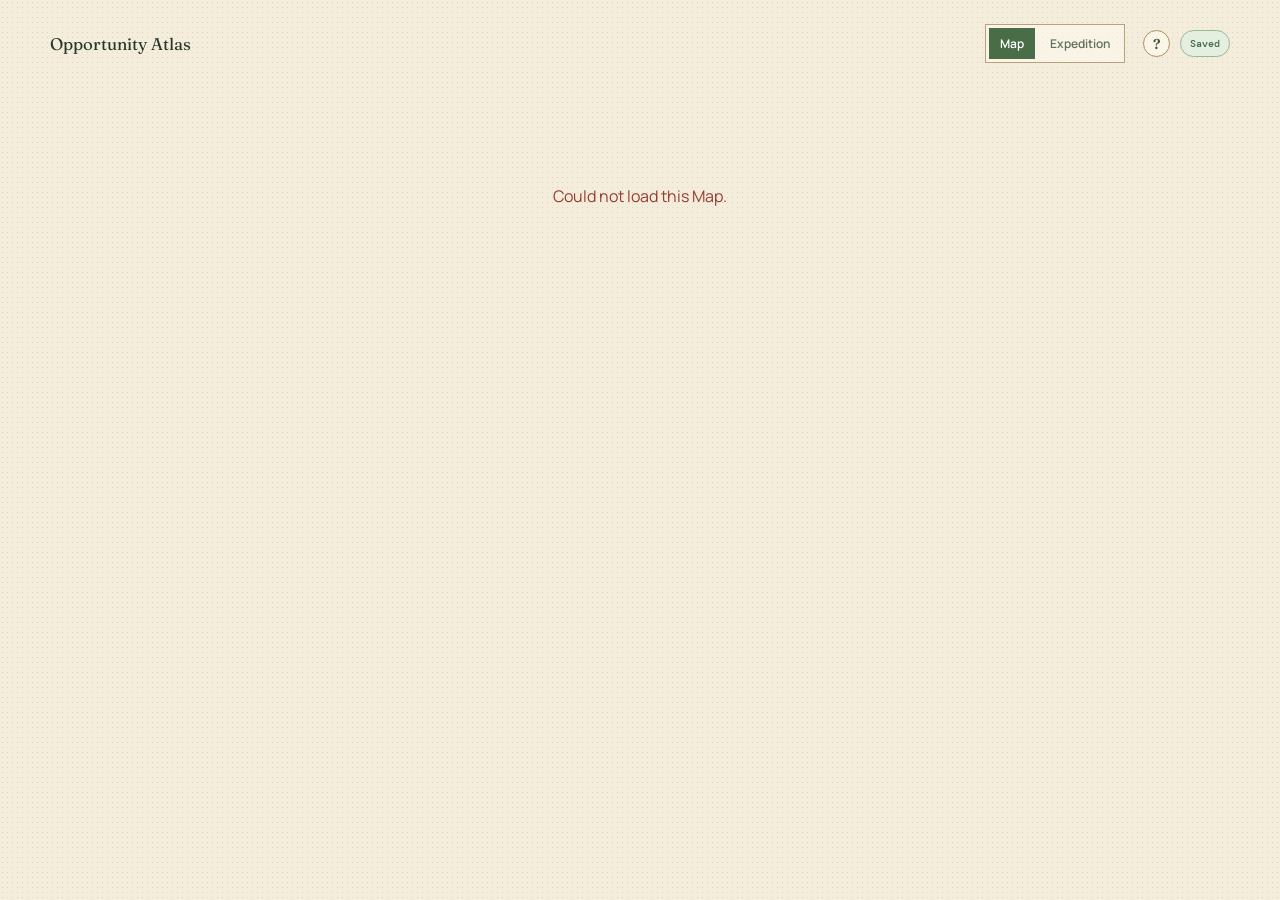
==== static/iteration.html @ 92eda77c "Bust cached Expedition planner styles (#32)" ====
<!doctype html>
<html lang="en">
<head>
  <meta charset="utf-8">
  <meta name="viewport" content="width=device-width, initial-scale=1">
  <title>Opportunity Atlas — Map</title>
  <link rel="stylesheet" href="styles.css?rev=expedition-journey-rail-1">
</head>
<body class="map-page">
  <header class="map-header">
    <a class="wordmark" href="/">Opportunity Atlas</a>
    <nav class="destination-nav" aria-label="Workspace destinations">
      <button type="button" class="destination-link is-active" data-destination="map">Map</button>
      <button type="button" class="destination-link" data-destination="expedition">Expedition</button>
    </nav>
    <button type="button" class="map-help" id="open-map-help" aria-label="How Opportunity Atlas works">?</button>
    <span class="save-indicator" id="save-status" aria-live="polite">Saved</span>
  </header>
  <main class="map-main" id="map-app" aria-live="polite"></main>
  <dialog class="island-dialog" id="island-dialog"></dialog>
  <dialog class="map-help-dialog" id="map-help-dialog"><button type="button" class="dialog-close" id="close-map-help" aria-label="Close">×</button><p class="eyebrow">HOW OPPORTUNITY ATLAS WORKS</p><h2>Start with the possibilities. Learn your way forward.</h2><ol><li><b>Map opportunities.</b> Add or develop Islands until the team has a shared view of what could be worth exploring.</li><li><b>Shape an Island.</b> Use its Chart Room to clarify the workflow, AI-enabled change, outcome, evidence, and current values.</li><li><b>Plan an Expedition.</b> Select the prepared Islands worth learning about now and give each a next learning action.</li></ol><p>Scouting notes and Map changes are available when they help; they are not required to begin.</p></dialog>
  <script src="iteration.js"></script>
</body>
</html>
---- static/styles.css ----
@import url('https://fonts.googleapis.com/css2?family=DM+Mono:wght@400;500&family=Fraunces:opsz,wght@9..144,500;9..144,600&family=Manrope:wght@400;500;600;700&display=swap');

/* #29 revision: keep score movement legible without turning comparison into a ranking screen. */
.map-value-deltas{margin-top:12px;padding:10px;border:1px solid #ddd0af;background:#fffaf0}
.map-value-deltas .eyebrow{margin:0 0 7px}
.map-value-deltas dl{display:grid;gap:6px;margin:0}
.map-value-deltas dl>div{display:flex;justify-content:space-between;gap:10px;font-size:.72rem;line-height:1.4}
.map-value-deltas dt{color:#4f634d;font-weight:700}
.map-value-deltas dd{display:flex;gap:5px;margin:0;color:#5f6a59}
.map-value-deltas dd b{color:#a66d22}
.map-value-deltas-empty{margin-top:12px!important;color:#6a7564!important;font-size:.72rem!important}
@media(max-width:700px){.map-value-deltas dl>div{display:block}
.map-value-deltas dd{margin-top:3px}
}

.map-value-notices{margin-top:18px;padding:14px 17px;border:1px solid #78916e;background:#edf4e4;color:#40583f}
.map-value-notices .eyebrow{margin:0 0 5px}
.map-value-notices p:last-child{margin:0;font-size:.78rem;line-height:1.5}
.map-change-group--notes{border-left:4px solid #5d7895;background:#eef4f6}
.scouting-note-author{margin-top:9px!important;color:#52708b!important;font-size:.7rem!important}


/* #25: Map core keeps each Island's values visible and editable in its own detail view. */
.map-intro h1{margin:0;font:600 clamp(1.9rem,5vw,3.65rem)/1.1 Fraunces,serif;letter-spacing:-.06em}
.map-intro-copy{max-width:620px;margin:15px auto 0;color:#475546;font-size:.96rem;line-height:1.5}
.island-values{display:flex;flex-wrap:wrap;gap:3px 7px;font:500 7px/1.2 'DM Mono',monospace;color:#40523c}
.island-values span{border-top:1px solid rgba(45,75,45,.22);padding-top:3px}
.island-values b{font-weight:500}
.island-values-empty{font:400 8px/1.25 Manrope;color:#52674e}
.evaluation-section{margin-top:25px;border-top:1px solid #c9b78c;padding-top:17px}
.section-heading p:not(.eyebrow){margin:0 0 12px;font-size:.8rem;color:#576250}
.evaluation-field{padding:13px 0;border-top:1px solid rgba(169,145,96,.38);display:grid;grid-template-columns:130px 1fr;gap:13px}
.evaluation-field>div>label{margin:0}
.evaluation-field label small{display:block;margin-top:4px;font-weight:400;color:#6d735f;line-height:1.35}
.evaluation-field select{display:block;margin-top:8px;padding:7px;border:1px solid #bba77a;background:#fffaf0;font:400 12px Manrope;color:var(--ink)}
.evaluation-field .rationale-label{margin:0;font-size:.7rem}
.evaluation-field textarea{min-height:65px;font-size:12px}
.rationale-label textarea{margin-top:5px}
@media(max-width:580px){.evaluation-field{grid-template-columns:1fr}
.island-values{font-size:6px}
}


/* The North Star is reference context; #16 opens an Island in the Map itself. */
.north-star-copy{margin:0;color:#475546;font-size:.84rem;line-height:1.4}
.island{cursor:default}
.island:hover,.island:focus-visible{box-shadow:0 8px 0 rgba(65,108,69,.2),0 15px 26px rgba(46,75,65,.18);outline:0}
.island--northwest:hover,.island--northwest:focus-visible{transform:rotate(7deg) scale(.92)}
.island--northeast:hover,.island--northeast:focus-visible{transform:rotate(-14deg) scale(1.04)}
.island--southwest:hover,.island--southwest:focus-visible{transform:rotate(-13deg) scale(1.03)}
.island--southeast:hover,.island--southeast:focus-visible{transform:rotate(12deg) scale(.87)}
.island--centre:hover,.island--centre:focus-visible{transform:rotate(11deg) scale(1.1)}

.map-help{width:27px;height:27px;margin-right:10px;border:1px solid #a99160;border-radius:50%;background:rgba(255,250,240,.65);color:#41513d;font:600 14px Fraunces,serif;cursor:pointer}
.map-help:hover,.map-help:focus-visible{background:#fff8e5;outline:2px solid #8b7146;outline-offset:2px}
.map-help-dialog{width:min(540px,calc(100% - 32px));border:1px solid #a99160;background:#f8f0dc;color:var(--ink);padding:31px 33px;box-shadow:0 25px 70px rgba(39,35,19,.35)}
.map-help-dialog::backdrop{background:rgba(42,65,55,.43);backdrop-filter:blur(2px)}
.map-help-dialog h2{margin:0;font:600 1.85rem/1.13 Fraunces,serif}
.map-help-dialog ol{margin:22px 0;padding-left:22px;color:#53604e;font-size:.86rem;line-height:1.55}
.map-help-dialog li+li{margin-top:13px}
.map-help-dialog>p:last-child{margin:0;color:#687367;font-size:.78rem;line-height:1.5}
.map-empty{max-width:650px;margin:40px auto;padding:45px 30px;border:1px dashed #a99160;background:rgba(255,250,240,.58);text-align:center}
.map-empty h2{margin:4px 0 9px;font:600 1.7rem Fraunces,serif}
.map-empty p:not(.eyebrow){max-width:500px;margin:0 auto 20px;color:#5c6858;line-height:1.5;font-size:.86rem}
.map-empty .text-button{display:block;margin:15px auto 0}
@media(max-width:700px){.map-help{margin-right:7px}
.map-help-dialog{padding:27px 23px}
}

.island{font:inherit;text-align:left}
.island-original-note,.island-ai-formulation{margin-top:18px;padding:11px 13px;border-left:3px solid #a99160;background:rgba(255,250,240,.58)}
.island-ai-formulation{border-left-color:#7773a4;background:rgba(233,230,247,.52)}
.island-original-note span,.island-ai-formulation span{font:500 9px 'DM Mono',monospace;letter-spacing:.08em;color:#6d654d}
.island-original-note p,.island-ai-formulation p{margin:5px 0 0}
.island-context small{font-size:.75rem;color:#677260}


:root{--ink:#273629;--sea:#d8e8df;--paper:#f4eddb;--paper-deep:#e6d6b4;--line:#a89167;--green:#466c43;--sand:#d5bc7e;--coral:#b86442;--muted:#687367}
*{box-sizing:border-box}
body{margin:0;color:var(--ink);font-family:Manrope,Arial,sans-serif;background:var(--paper);background-image:radial-gradient(rgba(81,65,37,.14) .65px,transparent .65px);background-size:5px 5px}
.map-header,.map-main{max-width:1240px;margin:auto}
.map-header{display:flex;align-items:center;justify-content:space-between;padding:24px 30px 14px}
.wordmark{font-family:Fraunces,serif;color:var(--ink);font-size:1.05rem;text-decoration:none}
.save-indicator{font:500 10px 'DM Mono',monospace;color:#436649;border:1px solid #9ab79a;border-radius:99px;padding:6px 9px;background:#e4efdf}
.map-main{padding:12px 30px 64px}
.map-intro{max-width:830px;margin:7px auto 20px;text-align:center}
.eyebrow{font:500 10px 'DM Mono',monospace;letter-spacing:.13em;color:#6d654d;margin:0 0 7px}
.map-title-row{position:relative}
.map-name-label input{border:0;border-bottom:1px solid transparent;background:transparent;text-align:center;font:600 clamp(1.9rem,5vw,3.65rem) Fraunces,serif;letter-spacing:-.06em;line-height:1.1;color:var(--ink);width:min(700px,100%);outline:0;padding:3px 12px}
.map-name-label input:hover,.map-name-label input:focus{border-bottom-color:#a89167}
.map-name-label input::placeholder{color:#66715c}
.focus-field{display:block;max-width:700px;margin:17px auto 0}
.focus-field>span{display:block;font-size:.72rem;font-weight:700;color:#596454;margin-bottom:7px}
.focus-field textarea,.north-star textarea{width:100%;border:0;background:transparent;resize:none;text-align:center;outline:0;font:400 1rem/1.55 Manrope;color:#475546;padding:0}
.focus-field textarea{min-height:52px}
.focus-field textarea::placeholder,.north-star textarea::placeholder{color:#829083}
.north-star{max-width:800px;margin:0 auto 23px;border:1px solid rgba(133,113,73,.5);padding:12px 21px 13px;display:flex;gap:14px;align-items:center;background:rgba(250,246,233,.55);border-radius:4px}
.north-star .eyebrow{margin-bottom:2px}
.north-star textarea{min-height:25px;text-align:left;font-size:.84rem;line-height:1.4}
.compass{width:39px;height:39px;display:grid;place-items:center;border:1px solid #817352;border-radius:50%;flex:none;position:relative;font:500 10px 'DM Mono',monospace;color:#655a43}
.compass i{position:absolute;width:1px;height:24px;background:#817352;transform:rotate(42deg)}
.compass span{z-index:1;background:#f4eddb;padding:1px}
.map-board{isolation:isolate;position:relative;min-height:640px;overflow:hidden;border:2px solid #9c8053;background-color:var(--sea);background-image:repeating-radial-gradient(ellipse at 35% 45%,transparent 0,transparent 17px,rgba(87,137,133,.16) 18px,transparent 20px),linear-gradient(125deg,rgba(255,255,255,.2),transparent 42%);box-shadow:inset 0 0 0 7px #e2cfaa,inset 0 0 35px rgba(68,87,51,.15),0 12px 28px rgba(59,49,28,.12);border-radius:4px}
.board-label{position:absolute;z-index:2;left:23px;right:23px;top:17px;display:flex;justify-content:space-between;color:#56706c;font:500 9px 'DM Mono',monospace;letter-spacing:.11em}
.waves{position:absolute;opacity:.22;border:1px solid #528d89;border-radius:49%;z-index:-1}
.waves--one{width:560px;height:220px;top:180px;left:-80px;transform:rotate(-13deg)}
.waves--two{width:650px;height:270px;right:-130px;bottom:44px;transform:rotate(15deg)}
.island{position:absolute;width:190px;height:145px;padding:0;border:0;border-radius:49% 51% 45% 55%/51% 38% 62% 49%;background:#6b9871;box-shadow:0 8px 0 rgba(65,108,69,.2),0 15px 26px rgba(46,75,65,.18);cursor:pointer;transform:rotate(-7deg);transition:transform .18s ease,box-shadow .18s ease}
.island:hover,.island:focus-visible{transform:rotate(-3deg) translateY(-5px) scale(1.035);box-shadow:0 10px 0 rgba(65,108,69,.2),0 20px 31px rgba(46,75,65,.25);outline:2px solid #9f5b3f;outline-offset:5px}
.island:before{content:"";position:absolute;inset:8px;border:2px solid rgba(44,87,45,.35);border-radius:53% 47% 57% 43%/48% 58% 42% 52%;transform:rotate(11deg)}
.island-shore{position:absolute;inset:10px;display:grid;place-items:center;border-radius:inherit;background:#d7bf80;transform:rotate(11deg)}
.island-land{width:86%;min-height:74%;display:grid;align-content:center;gap:6px;padding:14px 13px;border:1px solid rgba(83,94,49,.28);border-radius:48% 52% 38% 62%/55% 40% 60% 45%;background:#b7bd70;color:#24392a;transform:rotate(-4deg)}
.island-title{font:600 13px/1.13 Fraunces,serif}
.island-note{font:400 9px/1.32 Manrope;display:-webkit-box;-webkit-line-clamp:3;-webkit-box-orient:vertical;overflow:hidden}
.island--northwest{top:100px;left:10%;transform:rotate(7deg) scale(.92)}
.island--northeast{top:88px;right:11%;transform:rotate(-14deg) scale(1.04)}
.island--southwest{bottom:84px;left:15%;transform:rotate(-13deg) scale(1.03)}
.island--southeast{bottom:78px;right:12%;transform:rotate(12deg) scale(.87)}
.island--centre{top:245px;left:calc(50% - 95px);transform:rotate(11deg) scale(1.1)}
.add-island{position:absolute;z-index:3;top:calc(50% - 22px);left:calc(50% - 107px);display:flex;gap:8px;align-items:center;border:1px solid #5e754b;background:#f5edcc;color:#314c32;border-radius:3px;padding:10px 14px;font:600 12px Manrope;box-shadow:0 4px 0 #bfa66a;cursor:pointer}
.add-island:hover{background:#fff7db}
.add-island span{font:500 22px Fraunces;line-height:.5}
.map-hint{position:absolute;bottom:17px;left:23px;max-width:235px;color:#54756e;font-size:.72rem;line-height:1.4;margin:0}
.island-dialog{width:min(540px,calc(100% - 32px));border:0;padding:0;background:#f8f0dc;color:var(--ink);box-shadow:0 25px 70px rgba(39,35,19,.35);border-radius:4px}
.island-dialog::backdrop{background:rgba(42,65,55,.43);backdrop-filter:blur(2px)}
.island-dialog form{padding:32px;position:relative}
.dialog-close{position:absolute;right:13px;top:11px;border:0;background:transparent;color:#554e3d;font-size:28px;cursor:pointer}
.island-dialog h2{font:600 1.9rem/1.1 Fraunces;margin:0}
.island-dialog p:not(.eyebrow){color:#576250;font-size:.92rem;line-height:1.58}
.island-context{border-top:1px solid #c9b78c;border-bottom:1px solid #c9b78c;padding:11px 0;margin:22px 0;display:grid;gap:4px}
.island-context span{font:500 9px 'DM Mono',monospace;letter-spacing:.08em;color:#6d654d}
.island-context strong{font-size:.78rem}
.island-dialog label{display:block;font-size:.77rem;font-weight:700;margin:17px 0}
.island-dialog input,.island-dialog textarea{display:block;width:100%;margin-top:6px;padding:9px;border:1px solid #bba77a;border-radius:2px;background:#fffaf0;color:var(--ink);font:400 14px Manrope}
.island-dialog textarea{min-height:110px;resize:vertical}
.primary,.secondary{border-radius:2px;padding:10px 13px;font:600 12px Manrope;cursor:pointer}
.primary{border:1px solid #345337;background:#456c43;color:#fff}
.secondary{border:1px solid #a99160;background:transparent;color:#394935}
.form-error{color:#963d32!important;min-height:1.2em}
.load-error{text-align:center;padding:80px 15px;color:#963d32}
.sr-only{position:absolute;width:1px;height:1px;padding:0;margin:-1px;overflow:hidden;clip:rect(0,0,0,0);white-space:nowrap;border:0}
@media(max-width:700px){.map-header,.map-main{padding-left:16px;padding-right:16px}
.map-intro{margin-top:12px}
.map-name-label input{font-size:2.2rem}
.map-board{min-height:700px}
.island{width:150px;height:122px}
.island--northwest{left:4%;top:90px}
.island--northeast{right:3%;top:110px}
.island--southwest{left:7%;bottom:112px}
.island--southeast{right:4%;bottom:95px}
.island--centre{top:285px;left:calc(50% - 75px)}
.island-note{font-size:8px}
.map-hint{right:16px;bottom:14px}
.north-star{padding:12px}
.board-label{left:15px;right:15px}
.island-dialog form{padding:27px 22px}
}


/* #26: the Chart Room is an evidence-led Island deep dive. */
.island-dialog{width:min(1080px,calc(100% - 32px));max-height:calc(100vh - 32px);overflow:auto}
.chart-room-heading{padding:0 0 17px;border-bottom:1px solid #c9b78c}
.chart-room-heading h2{margin:0}
.chart-room-heading p:not(.eyebrow){margin:8px 0 0;max-width:620px}
.island-name-field{max-width:520px}
.chart-core,.chart-evidence-grid,.ai-compass,.chart-details{margin-top:26px}
.section-heading{display:flex;justify-content:space-between;gap:20px;align-items:end}
.section-heading h3{margin:0;font:600 1.15rem Fraunces,serif}
.section-heading>p{max-width:280px;margin:0!important;font-size:.76rem!important}
.chart-core-grid,.chart-evidence-grid{display:grid;grid-template-columns:1fr 1fr;gap:13px}
.chart-field,.chart-evidence{margin:0!important;padding:13px;border:1px solid #c9b78c;background:rgba(255,250,240,.55)}
.chart-field.wide{grid-column:span 2}
.chart-field textarea,.chart-evidence textarea,.chart-detail textarea{min-height:95px}
.chart-field small,.chart-evidence small{display:block;margin-top:6px;color:#66715c;font-weight:400;line-height:1.36}
.chart-unknowns{border-color:#c7a85e;background:#fff5da}
.ai-compass{display:flex;justify-content:space-between;gap:20px;padding:16px;border:1px solid #9caabb;background:#edf3f7}
.ai-compass h3{margin:0;font:600 1.08rem Fraunces,serif}
.ai-compass p:not(.eyebrow){margin:7px 0 0;max-width:545px;font-size:.8rem!important;line-height:1.5}
.ai-lenses{display:flex;flex-wrap:wrap;align-content:flex-start;justify-content:flex-end;gap:7px}
.ai-lens{border-color:#718ca3;color:#2c5a78}
.chart-details{border-top:1px solid #c9b78c}
.chart-details>.eyebrow{margin-top:17px}
.chart-detail{border-bottom:1px solid rgba(169,145,96,.42);padding:0}
.chart-detail summary{display:flex;justify-content:space-between;gap:16px;cursor:pointer;padding:14px 1px;font-size:.82rem;font-weight:700}
.chart-detail summary span{font-size:.72rem;font-weight:400;color:#687367}
.chart-detail textarea{margin:0 0 15px}
.chart-room-actions{display:flex;align-items:center;justify-content:space-between;gap:18px;margin-top:22px;padding-top:16px;border-top:1px solid #c9b78c}
.chart-room-actions p{margin:0!important;max-width:500px;font-size:.75rem!important}
.chart-room-actions .primary{flex:none}
@media(max-width:700px){.chart-core-grid,.chart-evidence-grid{grid-template-columns:1fr}
.chart-field.wide{grid-column:auto}
.section-heading,.ai-compass,.chart-room-actions{display:block}
.section-heading>p{margin-top:7px!important}
.ai-lenses{justify-content:flex-start;margin-top:13px}
.chart-room-actions .primary{margin-top:12px}
.chart-detail summary{display:block}
.chart-detail summary span{display:block;margin-top:4px}
}


/* #27: personal Scouting notes live beside the Map until explicit transfer. */
.scouting-dock{margin:22px 0;padding:19px 21px;border:1px solid #b8aa84;background:rgba(255,250,240,.72);box-shadow:0 3px 12px rgba(82,69,37,.08)}
.scouting-dock-heading{display:flex;justify-content:space-between;gap:20px;align-items:flex-start}
.scouting-dock h2{margin:2px 0 5px;font:600 1.35rem Fraunces,serif}
.scouting-dock p:not(.eyebrow){margin:0;color:#66715c;font-size:.8rem;line-height:1.45}
.scouting-notes{display:grid;grid-template-columns:repeat(auto-fit,minmax(220px,1fr));gap:12px;margin-top:16px}
.scouting-note{padding:14px;border:1px dashed #a99160;background:#fffdf7}
.scouting-note--transferred{opacity:.76;background:#f5f0e3}
.scouting-note h3{margin:3px 0 7px;font:600 1rem Fraunces,serif}
.scouting-note>p:not(.eyebrow){min-height:43px;white-space:pre-wrap}
.scouting-note footer{display:flex;align-items:center;justify-content:space-between;gap:9px;margin-top:13px;color:#6c6a5f;font-size:.7rem}
.scouting-empty{grid-column:1/-1;padding:13px;border:1px dashed #b8aa84!important;background:rgba(255,255,255,.4)}
.scouting-provenance{margin-top:19px;padding:15px 17px;border-left:3px solid #9a7c41;background:#f8f1df}
.scouting-provenance h3{margin:3px 0 8px;font:600 1.02rem Fraunces,serif}
.scouting-provenance blockquote{margin:0;padding:0 0 0 12px;border-left:1px solid #c5ad76;white-space:pre-wrap;font:italic .86rem/1.55 Fraunces,serif}
.scouting-provenance>p:last-child{margin:11px 0 0;color:#665f4e;font-size:.74rem;line-height:1.45}
@media(max-width:700px){.scouting-dock{padding:16px}
.scouting-dock-heading{display:block}
.scouting-dock-heading button{margin-top:11px}
.scouting-note footer{align-items:flex-start;flex-direction:column}
}


/* Revision: one continuous Chart Room with a separately optional AI sidecar. */
.chart-room-layout{display:grid;grid-template-columns:minmax(0,1fr) 278px;gap:26px;align-items:start}
.chart-workspace{min-width:0}
.chart-workspace>.island-name-field{margin-top:22px}
.chart-workspace .chart-core,.chart-workspace .chart-evidence-grid,.chart-workspace .chart-details{margin-top:26px}
.chart-room-layout .ai-compass{display:block;position:sticky;top:14px;margin-top:22px}
.ai-progress{display:grid;gap:7px;margin:18px 0;padding:0;list-style:none;font-size:.76rem;color:#566875}
.ai-progress li{padding:7px 8px;border-left:2px solid #9fb5c7;background:rgba(255,255,255,.44)}
.ai-progress li::before{content:'○ ';color:#477b9d}
.ai-progress li.complete{color:#315c45;border-left-color:#4d916d}
.ai-progress li.complete::before{content:'✓ ';color:#3b7a59}
.ai-guidance{padding:11px;border:1px solid #adc6d8;background:rgba(255,255,255,.62)}
.ai-guidance p:last-child{margin-bottom:0}
.chart-room-layout .ai-lenses{justify-content:flex-start;margin-top:12px}
.text-button{border:0;padding:0;background:transparent;color:#315d78;font:600 12px Manrope;text-decoration:underline;cursor:pointer}
.chart-room-layout .text-button{margin-top:16px}
.ai-compass.collapsed{align-self:start;padding:12px}
.ai-compass.collapsed>*:not(#toggle-ai-sidecar){display:none}
.ai-compass.collapsed #toggle-ai-sidecar{margin:0}
@media(max-width:850px){.chart-room-layout{grid-template-columns:1fr}
.chart-room-layout .ai-compass{position:static;margin-top:0}
.chart-room-layout .ai-compass:not(.collapsed){display:block}
}

/* #28: Expedition is a first-class destination assembled from Island Charters. */
.destination-nav{display:flex;gap:4px;margin-left:auto;margin-right:18px;padding:3px;border:1px solid #b6a27a;background:rgba(255,250,238,.6)}
.destination-link{border:0;background:transparent;padding:7px 11px;color:#61705f;font:600 12px Manrope;cursor:pointer}
.destination-link.is-active{background:#496d47;color:#fff}
.expedition-page,.expedition-active{max-width:1040px;margin:13px auto 0}
.expedition-heading{text-align:center;max-width:720px;margin:8px auto 29px}
.expedition-heading h1,.expedition-active h1{margin:0;font:600 clamp(2.2rem,5vw,3.8rem)/1 Fraunces,serif;letter-spacing:-.055em}
.expedition-heading>p:last-child,.expedition-intro{margin:12px auto 0;color:#5e6d5b;font-size:.92rem;line-height:1.55}
.expedition-selector{display:grid;grid-template-columns:205px minmax(0,1fr);gap:18px;padding:18px 20px;border:1px solid #aa9365;background:#e7dcc1}
.expedition-selector h2,.expedition-lens h2{margin:3px 0;font:600 1.38rem Fraunces,serif}
.island-picks{display:flex;gap:8px;flex-wrap:wrap}
.island-pick{display:flex;gap:8px;align-items:flex-start;min-width:210px;flex:1;padding:10px;border:1px solid #b4a175;background:#fbf6e7;cursor:pointer}
.island-pick--selected{border-color:#52734d;background:#e9f0dd;box-shadow:inset 3px 0 #52734d}
.island-pick input{margin-top:3px;accent-color:#496d47}
.island-pick b,.island-pick small{display:block}
.island-pick b{font:600 .9rem Fraunces,serif}
.island-pick small{margin-top:4px;color:#64715e;font-size:.69rem;line-height:1.3}
.expedition-lens{margin-top:18px;padding:18px 20px;border:1px solid #77906f;background:#edf3e6}
.expedition-lens header{display:flex;justify-content:space-between;gap:18px}
.expedition-lens header>div>p:last-child,.expedition-lens details{max-width:620px;margin:7px 0 0;color:#596956;font-size:.76rem;line-height:1.45}
.expedition-lens summary{cursor:pointer;color:#415e40;font-weight:700}
.lens-weights{display:grid;grid-template-columns:repeat(3,minmax(100px,1fr));gap:10px;margin-top:16px}
.lens-weights label,.override-reason{color:#445240;font-size:.73rem;font-weight:700}
.lens-weights input,.override-reason input{display:block;box-sizing:border-box;width:100%;margin-top:6px;padding:8px;border:1px solid #9eaf93;background:#fffdf5;color:var(--ink);font:400 13px Manrope}
.focus-order{margin-top:18px;padding-top:15px;border-top:1px solid #bdccb4}
.focus-order>div{display:flex;justify-content:space-between;gap:20px;align-items:baseline}
.focus-order>div p{margin:3px 0;color:#596956;font-size:.75rem}
.focus-order ol{margin:10px 0;padding:0;list-style:none}
.focus-order li{display:grid;grid-template-columns:25px minmax(100px,1fr) 90px auto auto;gap:9px;align-items:center;padding:9px 0;border-top:1px solid #d1dbc9;font-size:.77rem}
.focus-order li>span{display:grid;place-items:center;width:20px;height:20px;border-radius:50%;background:#55744e;color:#fff;font:700 .67rem Manrope}
.focus-order li small{color:#687965}
.focus-order .text-button{padding:2px 4px;font-size:.69rem}
.focus-order .text-button:disabled{opacity:.35}
.override-reason{display:block;margin-top:12px}
.override-reason>span{color:#a34836;font-size:.67rem;font-weight:500}
.charter-flags{display:grid;grid-template-columns:repeat(auto-fit,minmax(280px,1fr));gap:15px;margin-top:18px}
.island-flag{position:relative;padding:18px;border:1px solid #aa9365;background:#fff9eb;box-shadow:0 8px 15px rgba(86,65,22,.08)}
.island-flag:before{content:"ISLAND CHARTER";position:absolute;right:13px;top:13px;color:#886f45;font:8px 'DM Mono',monospace;letter-spacing:.09em}
.island-flag h3{margin:22px 0 10px;font:600 1.42rem/1.05 Fraunces,serif}
.expedition-context{padding:10px 11px;border:1px dashed #b09a6c;background:#f7efd8;color:#53604e;font-size:.72rem;line-height:1.42}
.expedition-context p{margin:4px 0}
.expedition-context .eyebrow{font-size:8px}
.expedition-values{display:flex;gap:8px;flex-wrap:wrap;margin-top:8px}
.expedition-values span{font-size:.65rem}
.charter-field{display:block;margin-top:15px;color:#445240;font-size:.73rem;font-weight:700}
.charter-field>span{color:#a34836;font-size:.67rem;font-weight:500}
.charter-field input,.charter-field textarea{display:block;width:100%;margin-top:6px;padding:9px;border:1px solid #bba77a;background:#fffdf5;color:var(--ink);font:400 13px Manrope;resize:vertical}
.charter-action textarea{min-height:96px}
.charter-details{margin:15px -18px -18px;padding:12px 18px;background:#f0e2bf;border-top:1px solid #c9ae7a}
.charter-details summary{cursor:pointer;color:#465e44;font-size:.74rem;font-weight:700}
.charter-details .charter-field:last-child{padding-bottom:2px}
.charter-details textarea{min-height:66px}
.expedition-summary{display:flex;align-items:center;justify-content:space-between;gap:20px;margin-top:18px;padding:17px 20px;border:1px solid #668166;background:#e6efdc}
.expedition-summary h2{margin:3px 0;font:600 1.38rem Fraunces,serif}
.expedition-summary p:last-child{margin:4px 0 0;color:#596956;font-size:.76rem}
.expedition-summary .primary:disabled{opacity:.48;cursor:not-allowed}
.expedition-empty{grid-column:1/-1;padding:26px;border:1px dashed #b3a17c;background:rgba(255,250,240,.46);color:#66715c;text-align:center;font-size:.84rem}
.expedition-active{padding:30px;border:1px solid #9d8558;background:linear-gradient(135deg,#fff8e5,#e9efd9);box-shadow:0 12px 26px rgba(77,54,18,.1)}
.expedition-active h1{font-size:clamp(2rem,4.2vw,3.35rem)}
.expedition-active .expedition-intro{margin-left:0;max-width:630px}
.active-charters{display:grid;grid-template-columns:repeat(auto-fit,minmax(240px,1fr));gap:13px;margin:23px 0}
.active-charter{padding:15px;border:1px solid #a8966b;background:#fffdf3}
.active-charter h3{margin:8px 0;font:600 1.12rem/1.25 Fraunces,serif}
.active-charter p:not(.eyebrow){margin:7px 0;color:#596755;font-size:.75rem;line-height:1.45}
.snapshot-note{display:flex;gap:10px;align-items:flex-start;padding:12px;border-left:3px solid #57724e;background:#edf4e4;color:#53634f;font-size:.74rem;line-height:1.45}
.snapshot-note span{display:block}
.expedition-active>.secondary{margin-top:17px}
@media(max-width:700px){.destination-nav{margin-left:10px;margin-right:8px}
.destination-link{padding:6px 8px}
.expedition-selector{display:block}
.island-picks{margin-top:13px}
.lens-weights{grid-template-columns:1fr}
.expedition-lens header{display:block}
.focus-order li{grid-template-columns:25px minmax(80px,1fr) auto auto}
.focus-order li small{display:none}
.expedition-summary{display:block}
.expedition-summary .primary{margin-top:13px;width:100%}
.expedition-active{padding:22px 17px}
}


/* #29: A snapshot comparison is derived and read only—not another Map version. */
.snapshot-note{justify-content:space-between;gap:14px}
.snapshot-note .secondary{flex:none;white-space:nowrap}
.map-changes-page{max-width:1000px;margin:18px auto 0}
.map-changes-heading{max-width:690px;margin:26px 0 20px}
.map-changes-heading h1{margin:3px 0 10px;font:600 clamp(2.25rem,5vw,3.9rem)/1 Fraunces,serif;letter-spacing:-.055em}
.map-changes-heading>p:last-child{margin:0;color:#5e6d5b;font-size:.92rem;line-height:1.6}
.map-changes-note{display:flex;gap:13px;align-items:flex-start;padding:15px 17px;border:1px solid #84977c;background:#edf4e4;color:#4f634d;font-size:.8rem;line-height:1.5}
.map-changes-note b,.map-changes-note span{display:block}
.map-change-groups{display:grid;gap:18px;margin-top:21px}
.map-change-group{padding:18px;border:1px solid #ad9b72;background:#fff9eb}
.map-change-group header{display:flex;align-items:baseline;justify-content:space-between;gap:15px}
.map-change-group h2{margin:0;font:600 1.4rem Fraunces,serif}
.map-change-group--added{border-left:4px solid #54754d}
.map-change-group--changed{border-left:4px solid #b18238}
.map-change-group--archived{border-left:4px solid #897b71;background:#f4efe6}
.map-change-list{display:grid;grid-template-columns:repeat(auto-fit,minmax(220px,1fr));gap:11px;margin-top:13px}
.map-change-card{padding:14px;border:1px solid #c7b58d;background:#fffdf5}
.map-change-card h3{margin:5px 0 7px;font:600 1.16rem/1.15 Fraunces,serif}
.map-change-card>p:not(.eyebrow),.map-change-card details p{margin:0;color:#5f6a59;font-size:.75rem;line-height:1.5}
.map-change-card details{margin-top:11px;padding-top:9px;border-top:1px dashed #c8b88e}
.map-change-card summary{cursor:pointer;color:#536d50;font-size:.74rem;font-weight:700}
.map-change-card details p{margin-top:8px}
.map-changes-empty{margin-top:20px;padding:28px;border:1px dashed #a89772;background:#fbf6e9;text-align:center}
.map-changes-empty h2{margin:0;font:600 1.45rem Fraunces,serif}
.map-changes-empty p{margin:7px 0 0;color:#62705c;font-size:.82rem}
@media(max-width:700px){.snapshot-note{display:block}
.snapshot-note .secondary{margin-top:10px}
.map-changes-page{margin:15px 13px 0}
.map-changes-note{display:block}
}
.expedition-journey{display:grid;grid-template-columns:190px minmax(0,1fr);gap:18px}.expedition-rail{margin-top:18px;padding:20px;border:1px solid #587653;background:#315b45;color:#f5f0df}.expedition-rail .eyebrow{color:#dce8c8}.expedition-rail ol{padding:0;margin:15px 0 0;list-style:none}.expedition-rail li{padding:11px 0;border-top:1px solid #66806a;color:#bfcfb7}.expedition-rail li.is-active{color:#fff;font-weight:700}.expedition-rail li span{display:inline-grid;place-items:center;width:20px;height:20px;margin-right:8px;border:1px solid currentColor;border-radius:50%;font-size:10px}.expedition-stage{min-width:0}.expedition-ranking{margin-top:18px;padding:20px;border:1px solid #bca776;background:#fff9eb}.expedition-ranking header{display:flex;align-items:end;justify-content:space-between;gap:16px}.expedition-ranking h2,.expedition-selected-set h2{margin:3px 0;font:600 1.38rem Fraunces,serif}.expedition-ranking header p,.expedition-selected-set>p{margin:4px 0;color:#596956;font-size:.76rem}.ranked-island{display:grid;grid-template-columns:30px minmax(0,1fr) auto;gap:11px;align-items:center;margin-top:9px;padding:11px;border:1px solid #d1c09a;background:#fffdf6}.ranked-island--top{border-color:#52734d;box-shadow:inset 3px 0 #52734d}.ranked-island>span{display:grid;place-items:center;width:22px;height:22px;border-radius:50%;background:#e4d7b8;font:700 10px Manrope}.ranked-island--top>span{background:#52734d;color:#fff}.ranked-island b,.ranked-island small{display:block}.ranked-island small{color:#66745f;font-size:.69rem}.ranked-island>div:last-child{display:flex;align-items:center;gap:8px}.ranked-island em{color:#62705e;font:11px 'DM Mono';font-style:normal}.expedition-selected-set{margin-top:18px;padding:18px;border:1px solid #c5ad7d;background:#f2e8cf}.expedition-selected-set>div:last-of-type{margin-top:12px}.expedition-selected-set>div:last-of-type p{display:flex;align-items:center;justify-content:space-between;gap:10px;margin:0;padding:9px 0;border-top:1px solid #d4bf96;font:600 .9rem Fraunces,serif}.expedition-selected-set .primary{margin-top:13px;width:100%}@media(max-width:700px){.expedition-journey{display:block}.expedition-rail{display:flex;gap:9px;padding:12px;overflow:auto}.expedition-rail .eyebrow{display:none}.expedition-rail ol{display:flex;gap:10px;margin:0}.expedition-rail li{white-space:nowrap;border:0;padding:3px 0}.expedition-ranking header{display:block}.ranked-island{grid-template-columns:25px minmax(0,1fr)}.ranked-island>div:last-child{grid-column:2}}
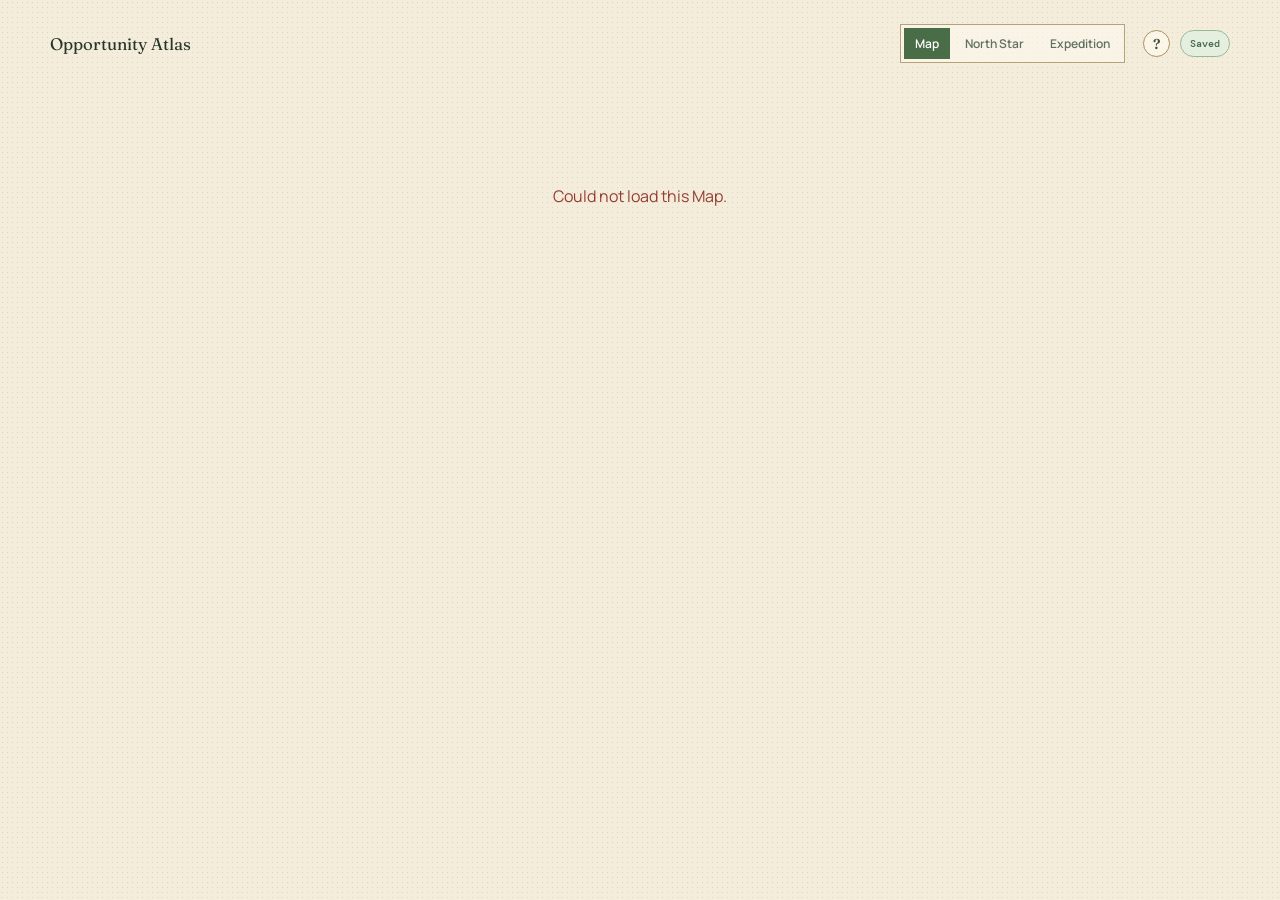
==== commit 2b1e7829: "Define Workspace North Star: AI vision and AI strategy (#33) - Introduce ai_vision and ai_strategy a" ====
--- a/static/iteration.html
+++ b/static/iteration.html
@@ -4,13 +4,15 @@
   <meta charset="utf-8">
   <meta name="viewport" content="width=device-width, initial-scale=1">
   <title>Opportunity Atlas — Map</title>
-  <link rel="stylesheet" href="styles.css?rev=expedition-journey-rail-1">
+  <link rel="stylesheet" href="styles.css?rev=north-star-1">
+  <link rel="stylesheet" href="expedition-overrides.css?rev=mvp-journey-1">
 </head>
 <body class="map-page">
   <header class="map-header">
     <a class="wordmark" href="/">Opportunity Atlas</a>
     <nav class="destination-nav" aria-label="Workspace destinations">
       <button type="button" class="destination-link is-active" data-destination="map">Map</button>
+      <button type="button" class="destination-link" data-destination="north-star">North Star</button>
       <button type="button" class="destination-link" data-destination="expedition">Expedition</button>
     </nav>
     <button type="button" class="map-help" id="open-map-help" aria-label="How Opportunity Atlas works">?</button>
@@ -19,6 +21,6 @@
   <main class="map-main" id="map-app" aria-live="polite"></main>
   <dialog class="island-dialog" id="island-dialog"></dialog>
   <dialog class="map-help-dialog" id="map-help-dialog"><button type="button" class="dialog-close" id="close-map-help" aria-label="Close">×</button><p class="eyebrow">HOW OPPORTUNITY ATLAS WORKS</p><h2>Start with the possibilities. Learn your way forward.</h2><ol><li><b>Map opportunities.</b> Add or develop Islands until the team has a shared view of what could be worth exploring.</li><li><b>Shape an Island.</b> Use its Chart Room to clarify the workflow, AI-enabled change, outcome, evidence, and current values.</li><li><b>Plan an Expedition.</b> Select the prepared Islands worth learning about now and give each a next learning action.</li></ol><p>Scouting notes and Map changes are available when they help; they are not required to begin.</p></dialog>
-  <script src="iteration.js"></script>
+  <script src="iteration.js?rev=north-star-1"></script>
 </body>
 </html>
--- a/static/styles.css
+++ b/static/styles.css
@@ -41,8 +41,7 @@
 }
 
 
-/* The North Star is reference context; #16 opens an Island in the Map itself. */
-.north-star-copy{margin:0;color:#475546;font-size:.84rem;line-height:1.4}
+/* #16 opens an Island in the Map itself. */
 .island{cursor:default}
 .island:hover,.island:focus-visible{box-shadow:0 8px 0 rgba(65,108,69,.2),0 15px 26px rgba(46,75,65,.18);outline:0}
 .island--northwest:hover,.island--northwest:focus-visible{transform:rotate(7deg) scale(.92)}
@@ -91,12 +90,8 @@
 .map-name-label input::placeholder{color:#66715c}
 .focus-field{display:block;max-width:700px;margin:17px auto 0}
 .focus-field>span{display:block;font-size:.72rem;font-weight:700;color:#596454;margin-bottom:7px}
-.focus-field textarea,.north-star textarea{width:100%;border:0;background:transparent;resize:none;text-align:center;outline:0;font:400 1rem/1.55 Manrope;color:#475546;padding:0}
-.focus-field textarea{min-height:52px}
-.focus-field textarea::placeholder,.north-star textarea::placeholder{color:#829083}
-.north-star{max-width:800px;margin:0 auto 23px;border:1px solid rgba(133,113,73,.5);padding:12px 21px 13px;display:flex;gap:14px;align-items:center;background:rgba(250,246,233,.55);border-radius:4px}
-.north-star .eyebrow{margin-bottom:2px}
-.north-star textarea{min-height:25px;text-align:left;font-size:.84rem;line-height:1.4}
+.focus-field textarea{width:100%;border:0;background:transparent;resize:none;text-align:center;outline:0;font:400 1rem/1.55 Manrope;color:#475546;padding:0;min-height:52px}
+.focus-field textarea::placeholder{color:#829083}
 .compass{width:39px;height:39px;display:grid;place-items:center;border:1px solid #817352;border-radius:50%;flex:none;position:relative;font:500 10px 'DM Mono',monospace;color:#655a43}
 .compass i{position:absolute;width:1px;height:24px;background:#817352;transform:rotate(42deg)}
 .compass span{z-index:1;background:#f4eddb;padding:1px}
@@ -151,7 +146,6 @@
 .island--centre{top:285px;left:calc(50% - 75px)}
 .island-note{font-size:8px}
 .map-hint{right:16px;bottom:14px}
-.north-star{padding:12px}
 .board-label{left:15px;right:15px}
 .island-dialog form{padding:27px 22px}
 }
@@ -281,9 +275,11 @@
 .override-reason{display:block;margin-top:12px}
 .override-reason>span{color:#a34836;font-size:.67rem;font-weight:500}
 .charter-flags{display:grid;grid-template-columns:repeat(auto-fit,minmax(280px,1fr));gap:15px;margin-top:18px}
+.charter-flags--stacked{grid-template-columns:1fr;max-width:760px;margin-left:auto;margin-right:auto}
 .island-flag{position:relative;padding:18px;border:1px solid #aa9365;background:#fff9eb;box-shadow:0 8px 15px rgba(86,65,22,.08)}
 .island-flag:before{content:"ISLAND CHARTER";position:absolute;right:13px;top:13px;color:#886f45;font:8px 'DM Mono',monospace;letter-spacing:.09em}
 .island-flag h3{margin:22px 0 10px;font:600 1.42rem/1.05 Fraunces,serif}
+.island-flag--top-ranked{border:2px solid #52734d;background:linear-gradient(135deg,#fffdf2,#e7f0df);box-shadow:0 12px 24px rgba(58,91,52,.16)}.island-flag--top-ranked:before{content:"TOP RANKED";color:#3c653d}.island-flag--top-ranked header .eyebrow{color:#3c653d;font-weight:700}
 .expedition-context{padding:10px 11px;border:1px dashed #b09a6c;background:#f7efd8;color:#53604e;font-size:.72rem;line-height:1.42}
 .expedition-context p{margin:4px 0}
 .expedition-context .eyebrow{font-size:8px}
@@ -358,3 +354,35 @@
 .map-changes-note{display:block}
 }
 .expedition-journey{display:grid;grid-template-columns:190px minmax(0,1fr);gap:18px}.expedition-rail{margin-top:18px;padding:20px;border:1px solid #587653;background:#315b45;color:#f5f0df}.expedition-rail .eyebrow{color:#dce8c8}.expedition-rail ol{padding:0;margin:15px 0 0;list-style:none}.expedition-rail li{padding:11px 0;border-top:1px solid #66806a;color:#bfcfb7}.expedition-rail li.is-active{color:#fff;font-weight:700}.expedition-rail li span{display:inline-grid;place-items:center;width:20px;height:20px;margin-right:8px;border:1px solid currentColor;border-radius:50%;font-size:10px}.expedition-stage{min-width:0}.expedition-ranking{margin-top:18px;padding:20px;border:1px solid #bca776;background:#fff9eb}.expedition-ranking header{display:flex;align-items:end;justify-content:space-between;gap:16px}.expedition-ranking h2,.expedition-selected-set h2{margin:3px 0;font:600 1.38rem Fraunces,serif}.expedition-ranking header p,.expedition-selected-set>p{margin:4px 0;color:#596956;font-size:.76rem}.ranked-island{display:grid;grid-template-columns:30px minmax(0,1fr) auto;gap:11px;align-items:center;margin-top:9px;padding:11px;border:1px solid #d1c09a;background:#fffdf6}.ranked-island--top{border-color:#52734d;box-shadow:inset 3px 0 #52734d}.ranked-island>span{display:grid;place-items:center;width:22px;height:22px;border-radius:50%;background:#e4d7b8;font:700 10px Manrope}.ranked-island--top>span{background:#52734d;color:#fff}.ranked-island b,.ranked-island small{display:block}.ranked-island small{color:#66745f;font-size:.69rem}.ranked-island>div:last-child{display:flex;align-items:center;gap:8px}.ranked-island em{color:#62705e;font:11px 'DM Mono';font-style:normal}.expedition-selected-set{margin-top:18px;padding:18px;border:1px solid #c5ad7d;background:#f2e8cf}.expedition-selected-set>div:last-of-type{margin-top:12px}.expedition-selected-set>div:last-of-type p{display:flex;align-items:center;justify-content:space-between;gap:10px;margin:0;padding:9px 0;border-top:1px solid #d4bf96;font:600 .9rem Fraunces,serif}.expedition-selected-set .primary{margin-top:13px;width:100%}@media(max-width:700px){.expedition-journey{display:block}.expedition-rail{display:flex;gap:9px;padding:12px;overflow:auto}.expedition-rail .eyebrow{display:none}.expedition-rail ol{display:flex;gap:10px;margin:0}.expedition-rail li{white-space:nowrap;border:0;padding:3px 0}.expedition-ranking header{display:block}.ranked-island{grid-template-columns:25px minmax(0,1fr)}.ranked-island>div:last-child{grid-column:2}}
+.expedition-lens-stage{display:grid;grid-template-columns:minmax(0,1fr) 235px;gap:18px;align-items:start}.expedition-lens{margin-top:18px;padding:24px;border:1px solid #77906f;background:linear-gradient(135deg,#f7efd7,#e3eddc)}.expedition-lens header>div>p:last-child{max-width:620px;margin:7px 0 0;color:#596956;font-size:.86rem;line-height:1.5}.lens-window{display:grid;grid-template-columns:1fr 1fr;gap:12px;margin-top:22px;padding-top:18px;border-top:1px solid #b8af8a}.lens-window label,.lens-weights label{display:block;color:#445240;font-size:.73rem;font-weight:700}.lens-window input,.lens-window select{display:block;box-sizing:border-box;width:100%;margin-top:6px;padding:9px;border:1px solid #9eaf93;background:#fffdf5;color:var(--ink);font:400 13px Manrope}.lens-window small{font-weight:400}.lens-timebox{display:grid;grid-template-columns:82px 1fr;gap:8px}.lens-weights{display:grid;grid-template-columns:repeat(3,minmax(100px,1fr));gap:1px;margin-top:20px;border:1px solid #ad966a;background:#ad966a}.lens-weights label{position:relative;padding:15px;background:#fffaf0}.lens-weights input{display:block;width:100%;margin:14px 0 7px;accent-color:#466c43}.lens-weights output{font:600 20px Fraunces,serif}.lens-weights small{display:block;margin-top:7px;color:#66745f;font-weight:400;line-height:1.35}.lens-reveal{display:flex;align-items:center;justify-content:space-between;gap:18px;margin-top:22px}.lens-reveal p{margin:0;max-width:450px;color:#596956;font-size:.76rem}.expedition-compass{position:sticky;top:18px;margin-top:18px;padding:20px;border:1px solid #8d9c82;background:#dcebe2}.expedition-compass-mark{display:grid;place-items:center;width:92px;height:92px;margin:0 auto 18px;border:1px solid #63765d;border-radius:50%;color:#466c43;font:36px Fraunces,serif}.expedition-compass h3{margin:4px 0 10px;font:600 1.2rem Fraunces,serif}.expedition-compass p:last-child{margin:0;color:#566655;font-size:.78rem;line-height:1.5}@media(max-width:700px){.expedition-lens-stage{display:block}.lens-window,.lens-weights{grid-template-columns:1fr}.expedition-compass{position:static}.lens-reveal{display:block}.lens-reveal .primary{width:100%;margin-top:12px}}.expedition-rail li button{display:block;width:100%;padding:0;border:0;background:transparent;color:inherit;text-align:left;font:inherit;cursor:pointer}.expedition-rail li button:hover{text-decoration:underline}
+
+/* #33: the Workspace North Star is first-class, old-atlas themed, and never duplicated on a Map. */
+.north-star-warning{display:flex;align-items:center;gap:16px;max-width:800px;margin:0 auto 23px;padding:14px 20px;border:1px solid #b0954f;border-left:4px solid #a1793a;background:#fbf1d9;border-radius:4px}
+.north-star-warning .compass--muted{border-color:#b0a074;color:#8a7a52;opacity:.75}
+.north-star-warning .compass--muted i{background:#b0a074}
+.north-star-warning>div{flex:1}
+.north-star-warning .eyebrow{margin-bottom:4px;color:#8a6a2e}
+.north-star-warning p:last-child{margin:0;color:#5c4f2e;font-size:.82rem;line-height:1.5}
+.north-star-warning button{flex:none}
+@media(max-width:700px){.north-star-warning{flex-direction:column;align-items:flex-start}}
+
+.north-star-page{max-width:960px;margin:13px auto 0}
+.north-star-heading{max-width:680px;margin:8px 0 29px}
+.north-star-heading h1{margin:3px 0 10px;font:600 clamp(2.1rem,5vw,3.6rem)/1.05 Fraunces,serif;letter-spacing:-.055em}
+.north-star-heading p:last-child{margin:0;color:#5e6d5b;font-size:.92rem;line-height:1.55}
+.compass-rose-layout{display:grid;grid-template-columns:minmax(0,1fr) 260px;gap:22px;align-items:start}
+.compass-rose{position:relative;aspect-ratio:1;max-width:460px;margin:0 auto;display:grid;place-items:center;border:2px solid #8a774a;border-radius:50%;background:radial-gradient(circle at 50% 50%,#fffdf5,#f3e6c4 82%);box-shadow:inset 0 0 0 8px rgba(255,253,245,.6),0 12px 26px rgba(77,54,18,.14)}
+.compass-rose:before{content:"";position:absolute;inset:14%;border:1px solid rgba(138,119,74,.45);border-radius:50%}
+.compass-rose-direction{position:absolute;font:600 13px 'DM Mono',monospace;color:#7a6640;letter-spacing:.08em}
+.compass-rose-direction--n{top:16px;left:50%;transform:translateX(-50%)}
+.compass-rose-direction--s{bottom:16px;left:50%;transform:translateX(-50%)}
+.compass-rose-direction--e{right:16px;top:50%;transform:translateY(-50%)}
+.compass-rose-direction--w{left:16px;top:50%;transform:translateY(-50%)}
+.compass-rose-centre{width:72%;text-align:center;padding:0 8px}
+.compass-rose-centre .eyebrow{color:#6d5b34}
+.compass-rose-centre textarea{width:100%;min-height:130px;border:1px solid rgba(138,119,74,.4);border-radius:2px;background:rgba(255,253,245,.75);resize:vertical;text-align:center;outline:0;padding:10px;font:400 .92rem/1.5 Manrope;color:var(--ink)}
+.compass-rose-centre textarea::placeholder{color:#8a8064}
+.north-star-course{position:sticky;top:14px;padding:20px;border:1px solid #77906f;background:#edf3e6}
+.north-star-course .eyebrow{color:#3c653d}
+.north-star-course textarea{width:100%;min-height:220px;margin-top:10px;border:1px solid #9eaf93;border-radius:2px;background:#fffdf5;resize:vertical;outline:0;padding:10px;font:400 .88rem/1.55 Manrope;color:var(--ink)}
+@media(max-width:850px){.compass-rose-layout{grid-template-columns:1fr}.north-star-course{position:static}}
--- a/static/expedition-overrides.css
+++ b/static/expedition-overrides.css
@@ -0,0 +1,61 @@
+.ranking-next {
+  margin-top: 18px;
+  padding-top: 16px;
+  border-top: 1px solid #d1c09a;
+}
+
+.ranking-next .primary {
+  width: 100%;
+}
+
+.planning-rank-notice {
+  margin: 16px 0 0;
+  padding: 12px 14px;
+  border-left: 3px solid #9b7133;
+  background: #fff1cf;
+  color: #594b2f;
+}
+
+.planning-rank-notice .eyebrow {
+  margin-bottom: 4px;
+}
+
+.planning-rank-notice p:last-child {
+  margin: 0;
+  font-size: .78rem;
+  line-height: 1.45;
+}
+
+.expedition-ready {
+  display: flex;
+  align-items: center;
+  justify-content: space-between;
+  gap: 22px;
+  margin-top: 18px;
+  padding: 20px 22px;
+  border: 1px solid #d1c09a;
+  border-left: 4px solid #456c62;
+  background: #f7f0dc;
+}
+
+.expedition-ready h2 {
+  margin: 0 0 6px;
+  font-size: 1.1rem;
+}
+
+.expedition-ready p:last-child {
+  max-width: 620px;
+  margin: 0;
+  color: #564c39;
+}
+
+.expedition-ready .primary {
+  flex: 0 0 auto;
+}
+
+@media (max-width: 700px) {
+  .expedition-ready {
+    align-items: flex-start;
+    flex-direction: column;
+  }
+}
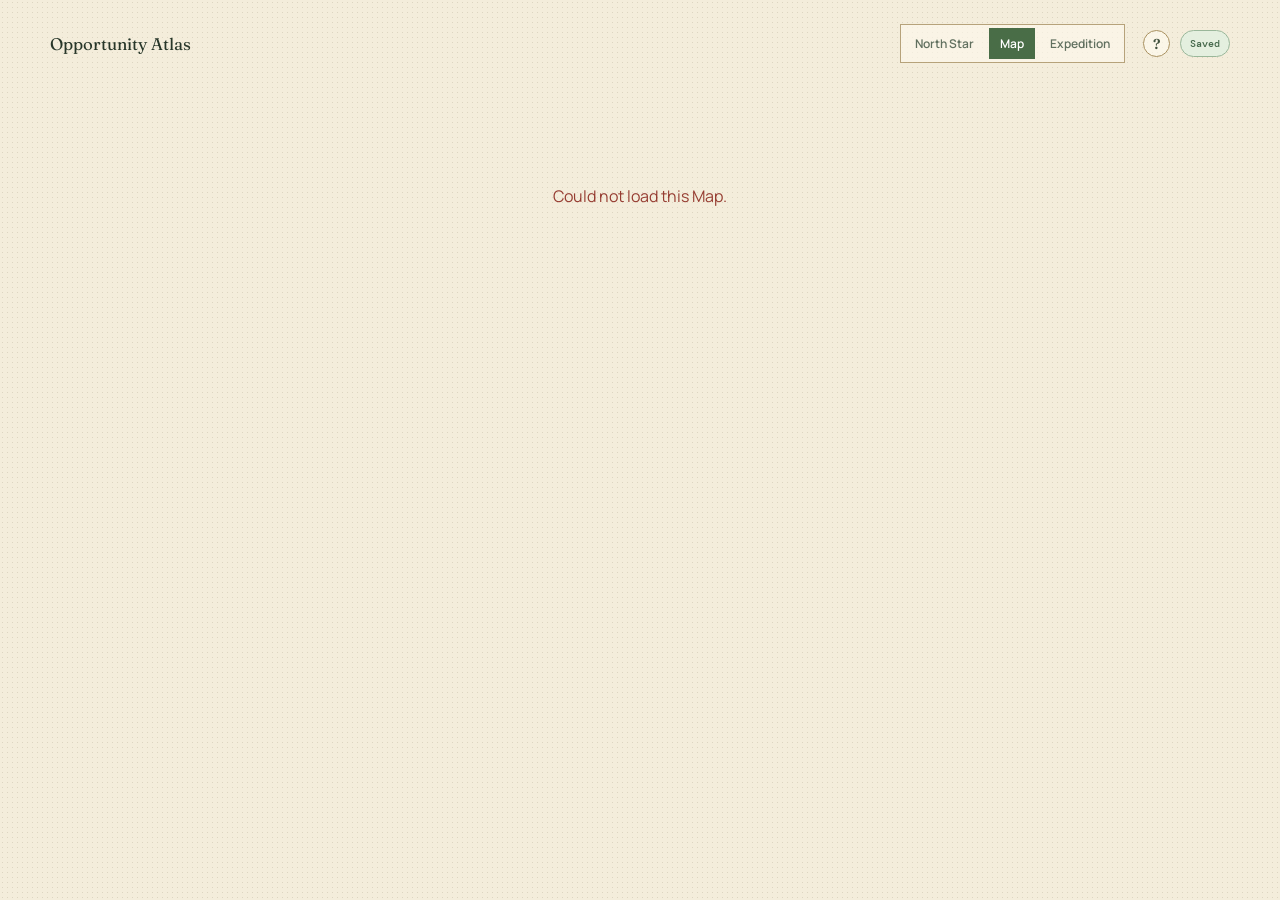
==== commit 6306581d: "Simplify North Star page and move it left of Map in the nav - North Star now leads the destination n" ====
--- a/static/iteration.html
+++ b/static/iteration.html
@@ -4,15 +4,15 @@
   <meta charset="utf-8">
   <meta name="viewport" content="width=device-width, initial-scale=1">
   <title>Opportunity Atlas — Map</title>
-  <link rel="stylesheet" href="styles.css?rev=north-star-1">
+  <link rel="stylesheet" href="styles.css?rev=north-star-2">
   <link rel="stylesheet" href="expedition-overrides.css?rev=mvp-journey-1">
 </head>
 <body class="map-page">
   <header class="map-header">
     <a class="wordmark" href="/">Opportunity Atlas</a>
     <nav class="destination-nav" aria-label="Workspace destinations">
+      <button type="button" class="destination-link" data-destination="north-star">North Star</button>
       <button type="button" class="destination-link is-active" data-destination="map">Map</button>
-      <button type="button" class="destination-link" data-destination="north-star">North Star</button>
       <button type="button" class="destination-link" data-destination="expedition">Expedition</button>
     </nav>
     <button type="button" class="map-help" id="open-map-help" aria-label="How Opportunity Atlas works">?</button>
@@ -21,6 +21,6 @@
   <main class="map-main" id="map-app" aria-live="polite"></main>
   <dialog class="island-dialog" id="island-dialog"></dialog>
   <dialog class="map-help-dialog" id="map-help-dialog"><button type="button" class="dialog-close" id="close-map-help" aria-label="Close">×</button><p class="eyebrow">HOW OPPORTUNITY ATLAS WORKS</p><h2>Start with the possibilities. Learn your way forward.</h2><ol><li><b>Map opportunities.</b> Add or develop Islands until the team has a shared view of what could be worth exploring.</li><li><b>Shape an Island.</b> Use its Chart Room to clarify the workflow, AI-enabled change, outcome, evidence, and current values.</li><li><b>Plan an Expedition.</b> Select the prepared Islands worth learning about now and give each a next learning action.</li></ol><p>Scouting notes and Map changes are available when they help; they are not required to begin.</p></dialog>
-  <script src="iteration.js?rev=north-star-1"></script>
+  <script src="iteration.js?rev=north-star-2"></script>
 </body>
 </html>
--- a/static/styles.css
+++ b/static/styles.css
@@ -366,23 +366,14 @@
 .north-star-warning button{flex:none}
 @media(max-width:700px){.north-star-warning{flex-direction:column;align-items:flex-start}}
 
-.north-star-page{max-width:960px;margin:13px auto 0}
+.north-star-page{max-width:860px;margin:13px auto 0}
 .north-star-heading{max-width:680px;margin:8px 0 29px}
 .north-star-heading h1{margin:3px 0 10px;font:600 clamp(2.1rem,5vw,3.6rem)/1.05 Fraunces,serif;letter-spacing:-.055em}
 .north-star-heading p:last-child{margin:0;color:#5e6d5b;font-size:.92rem;line-height:1.55}
-.compass-rose-layout{display:grid;grid-template-columns:minmax(0,1fr) 260px;gap:22px;align-items:start}
-.compass-rose{position:relative;aspect-ratio:1;max-width:460px;margin:0 auto;display:grid;place-items:center;border:2px solid #8a774a;border-radius:50%;background:radial-gradient(circle at 50% 50%,#fffdf5,#f3e6c4 82%);box-shadow:inset 0 0 0 8px rgba(255,253,245,.6),0 12px 26px rgba(77,54,18,.14)}
-.compass-rose:before{content:"";position:absolute;inset:14%;border:1px solid rgba(138,119,74,.45);border-radius:50%}
-.compass-rose-direction{position:absolute;font:600 13px 'DM Mono',monospace;color:#7a6640;letter-spacing:.08em}
-.compass-rose-direction--n{top:16px;left:50%;transform:translateX(-50%)}
-.compass-rose-direction--s{bottom:16px;left:50%;transform:translateX(-50%)}
-.compass-rose-direction--e{right:16px;top:50%;transform:translateY(-50%)}
-.compass-rose-direction--w{left:16px;top:50%;transform:translateY(-50%)}
-.compass-rose-centre{width:72%;text-align:center;padding:0 8px}
-.compass-rose-centre .eyebrow{color:#6d5b34}
-.compass-rose-centre textarea{width:100%;min-height:130px;border:1px solid rgba(138,119,74,.4);border-radius:2px;background:rgba(255,253,245,.75);resize:vertical;text-align:center;outline:0;padding:10px;font:400 .92rem/1.5 Manrope;color:var(--ink)}
-.compass-rose-centre textarea::placeholder{color:#8a8064}
-.north-star-course{position:sticky;top:14px;padding:20px;border:1px solid #77906f;background:#edf3e6}
-.north-star-course .eyebrow{color:#3c653d}
-.north-star-course textarea{width:100%;min-height:220px;margin-top:10px;border:1px solid #9eaf93;border-radius:2px;background:#fffdf5;resize:vertical;outline:0;padding:10px;font:400 .88rem/1.55 Manrope;color:var(--ink)}
-@media(max-width:850px){.compass-rose-layout{grid-template-columns:1fr}.north-star-course{position:static}}
+.north-star-fields{display:grid;grid-template-columns:1fr 1fr;gap:24px}
+.north-star-field{padding:24px;border:1px solid #b8aa84;background:rgba(255,250,240,.6);text-align:center}
+.north-star-field .eyebrow{margin-top:14px;font-size:.78rem;letter-spacing:.1em;color:#5c6a56}
+.north-star-art{width:64px;height:64px;color:#7a6640}
+.north-star-field textarea{display:block;width:100%;min-height:150px;margin-top:10px;border:1px solid #c9b78c;border-radius:2px;background:#fffdf5;resize:vertical;outline:0;padding:10px;text-align:left;font:400 .88rem/1.5 Manrope;color:var(--ink)}
+.north-star-field textarea::placeholder{color:#8a8064}
+@media(max-width:700px){.north-star-fields{grid-template-columns:1fr}}
